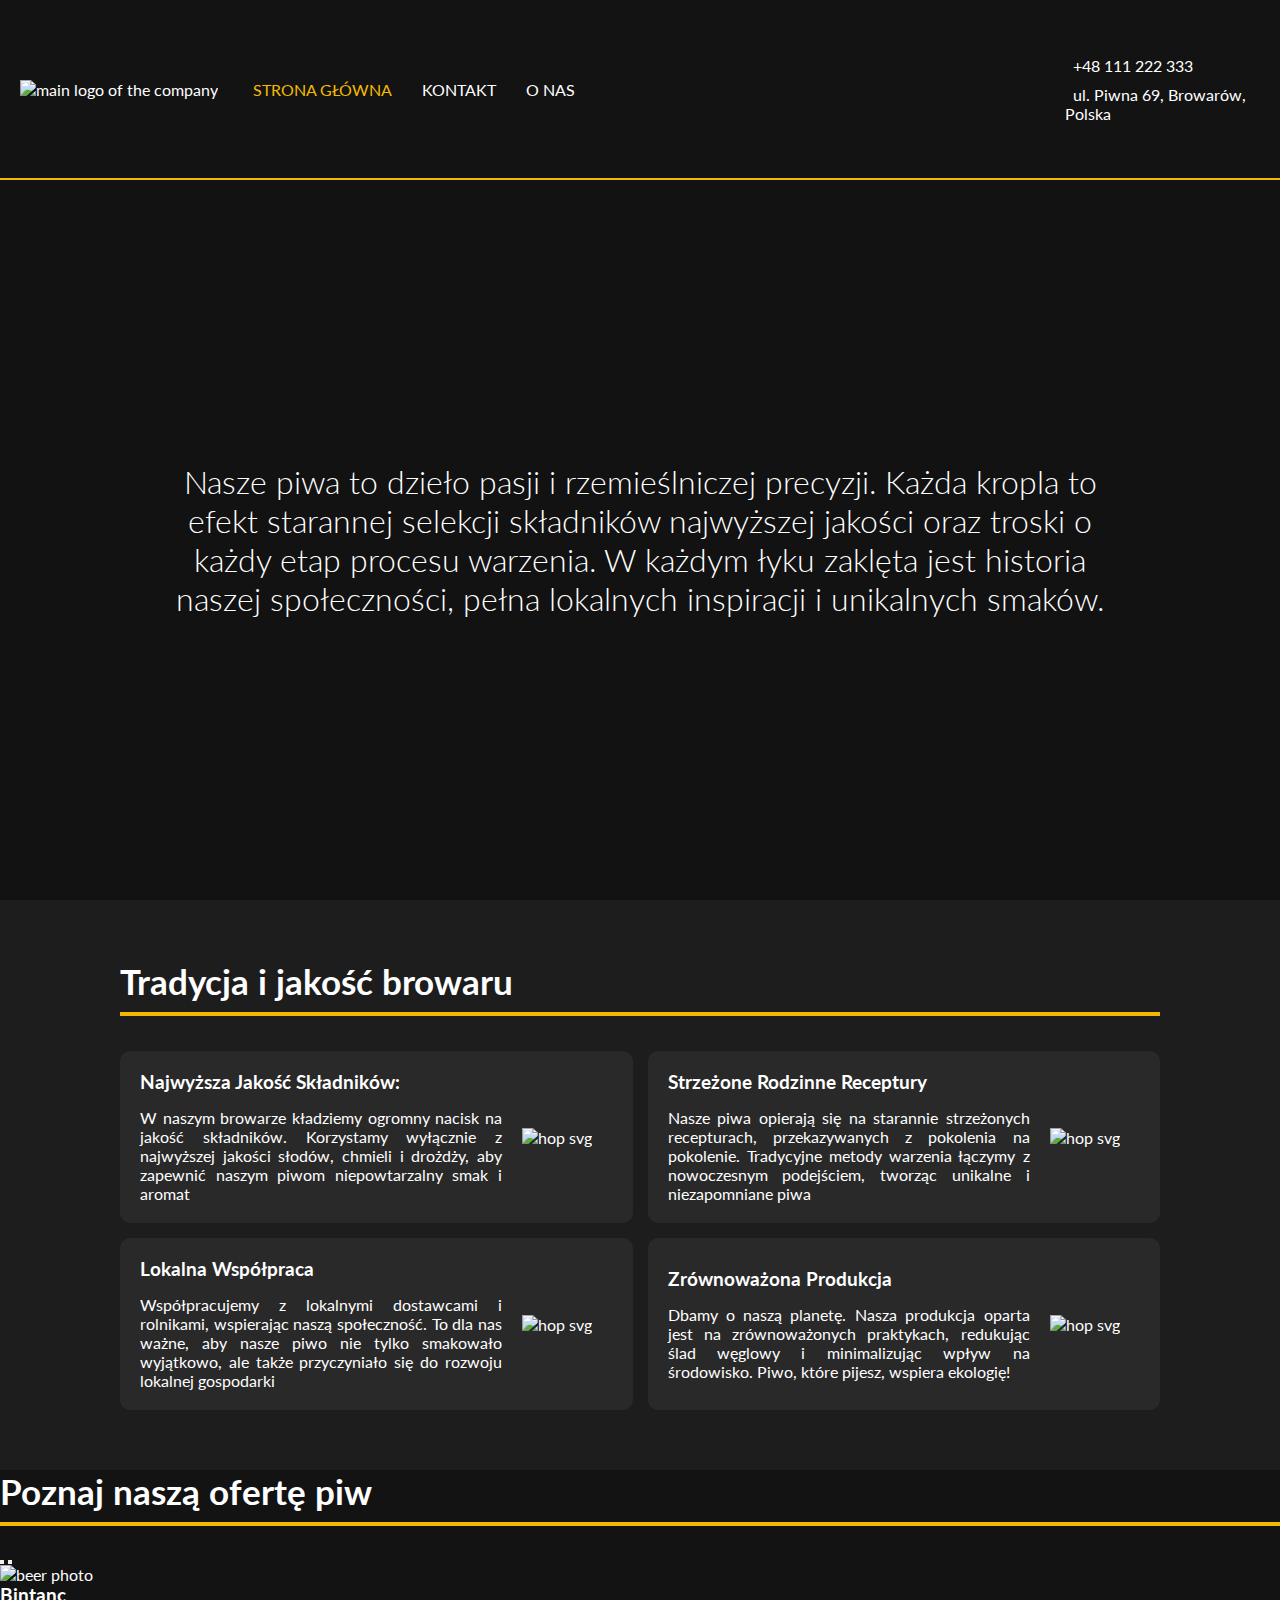
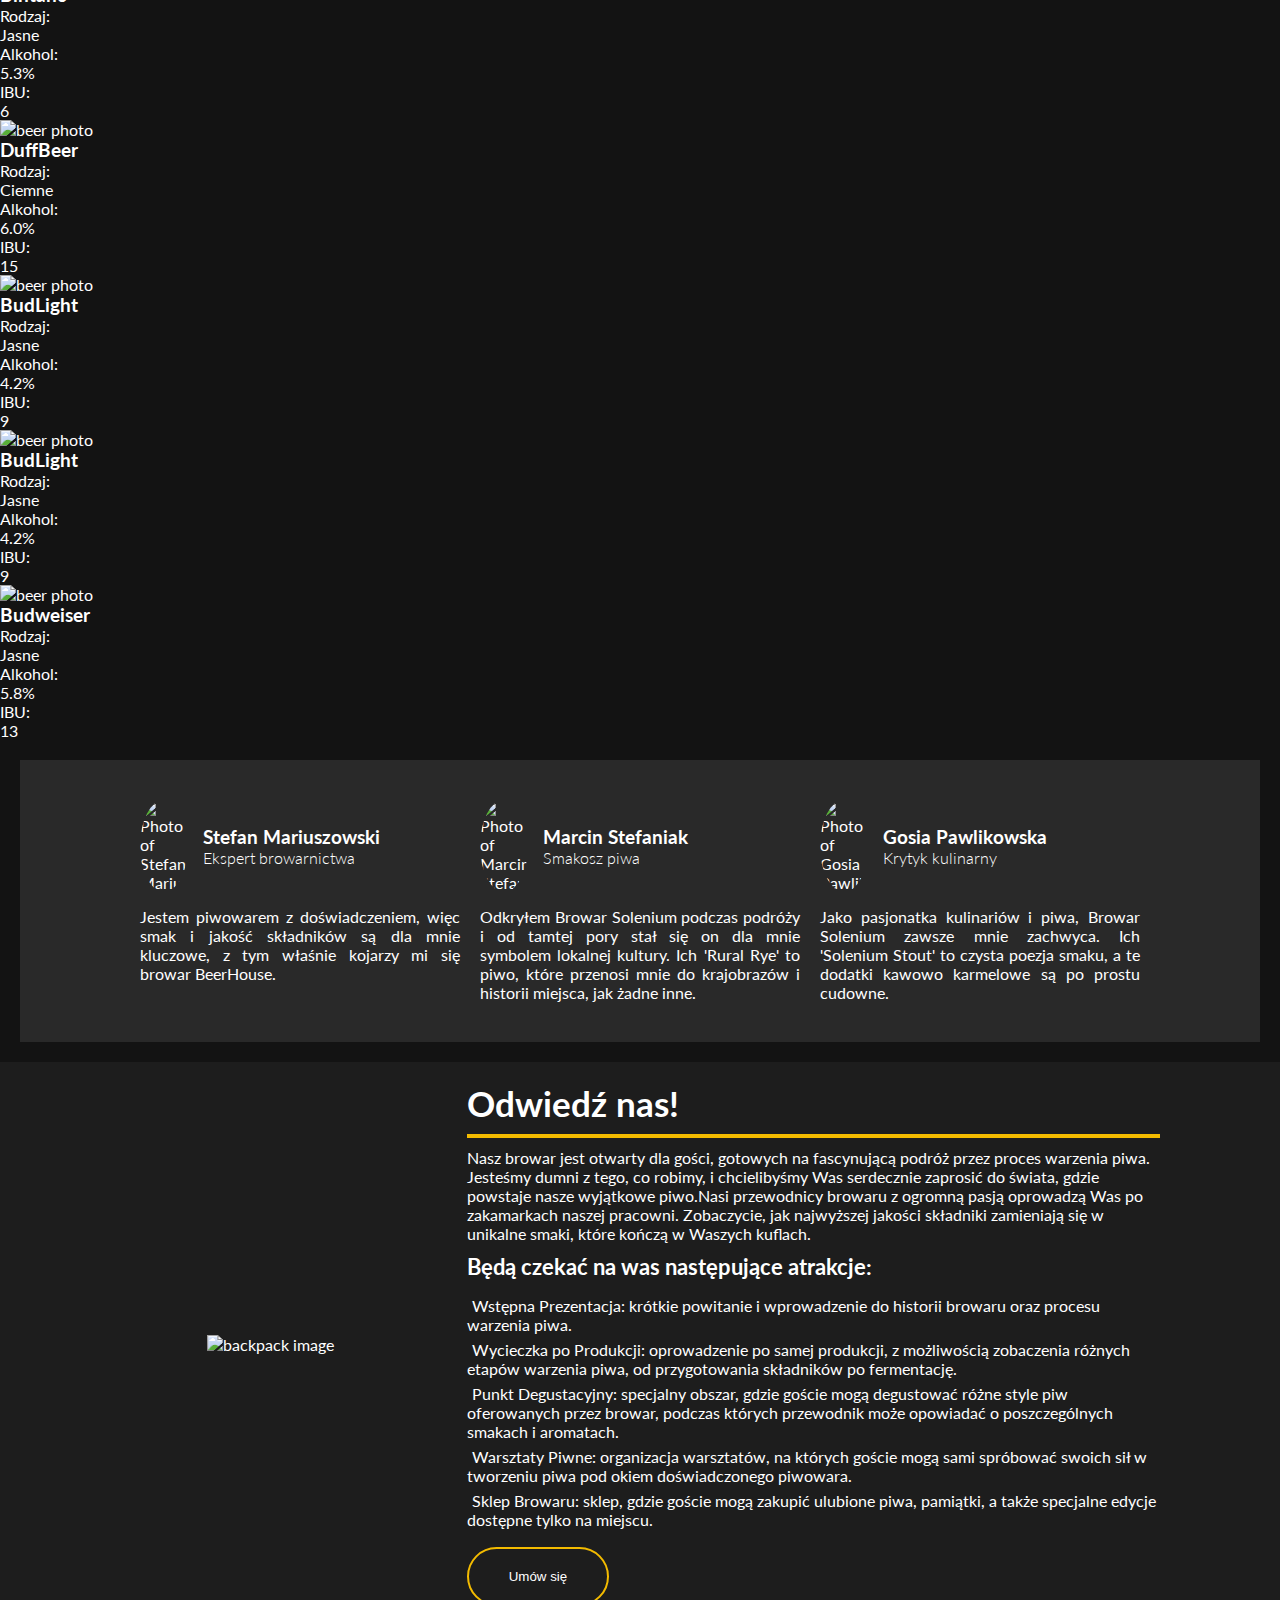
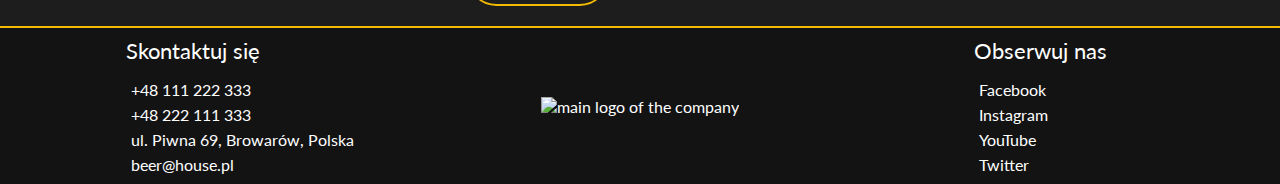
==== index.html @ ff57c33d "changed review section background color" ====
<!doctype html>
<html lang="en">

<head>
  <meta charset="UTF-8" />
  <meta name="viewport" content="width=device-width, height=device-height, initial-scale=1.0" />
  <meta http-equiv="X-UA-Compatible" content="ie=edge" />
  <title>BeerHouse</title>
  <link rel="preconnect" href="https://fonts.googleapis.com" />
  <link rel="preconnect" href="https://fonts.gstatic.com" crossorigin />
  <link href="https://fonts.googleapis.com/css2?family=Lato:wght@300;400;700&display=swap" rel="stylesheet" />

  <link rel="stylesheet" href="./css/index.css" />
  <link rel="stylesheet" href="./css/animations.css" />
  <link rel="stylesheet" href="./css/carousel.css" />
  <script src="https://kit.fontawesome.com/18ab740b53.js" crossorigin="anonymous"></script>
  <script src="./js/index.js" type="module" defer></script>
  <script src="./js/menu.js" defer></script>
  <script src="./js/carousel.js"  defer></script>
</head>

<body>
  <main class="root">
    <header>
      <div class="header_container">
        <nav class="main_nav">
          <div class="header_logo">
            <img src="images/logo.svg" alt="main logo of the company" />
          </div>
          <div class="header_nav">
            <span class="header_nav_item"><a class="selected" href="./index.html">Strona główna</a></span>
            <span class="header_nav_item"><a href="./pages/contact.html">Kontakt</a></span>
            <span class="header_nav_item"><a href="./pages/about.html">O nas</a></span>
          </div>
          <div class="header_nav_burger">
            <i class="fa-solid fa-bars"></i>
          </div>
          <div class="header_menu_bg">
            <div class="header_menu_bg_exit_btn">
              <i class="fa-solid fa-xmark"></i>
            </div>
          </div>
        </nav>
        <div class="header_contact">
          <span class="header_contact_item"><i class="fa-solid fa-phone"></i>+48 111 222 333</span>
          <span class="header_contact_item"><i class="fa-solid fa-location-dot"></i>ul. Piwna 69, Browarów,
            Polska</span>
        </div>
      </div>
    </header>
    <section>
      <div class="hero_container">
        <div class="hero_background"></div>
        <span class="hero_text">
          Nasze piwa to dzieło pasji i rzemieślniczej precyzji. Każda kropla
          to efekt starannej selekcji składników najwyższej jakości oraz
          troski o każdy etap procesu warzenia. W każdym łyku zaklęta jest
          historia naszej społeczności, pełna lokalnych inspiracji i
          unikalnych smaków.
        </span>
        <div class="carousel">
          <ul class="carousel_slides">
            <li class="slide">
              <div class="hero_img_1"></div>
              <!-- <img src="images/hero_img-1.jpg" alt="Random nature photo" /> -->
            </li>
            <li class="slide">
              <div class="hero_img_2"></div>
              <!-- <img src="images/hero_img-2.jpg" alt="Random nature photo" /> -->
            </li>
            <li class="slide">
              <div class="hero_img_3"></div>
              <!-- <img src="images/hero_img-3.jpg" alt="Random nature photo" /> -->
            </li>
          </ul>
        </div>
      </div>
    </section>
    <section>
      <div class="features_container">
        <div class="features_title">
          <h1>Tradycja i jakość browaru</h1>
        </div>

        <div class="features_ft">
          <div class="features_ft_text">
            <div class="features_ft_title">
              <h3>Najwyższa Jakość Składników:</h3>
            </div>
            <div class="features_ft_desc">
              <p>
                W naszym browarze kładziemy ogromny nacisk na jakość
                składników. Korzystamy wyłącznie z najwyższej jakości słodów,
                chmieli i drożdży, aby zapewnić naszym piwom niepowtarzalny
                smak i aromat
              </p>
            </div>
          </div>

          <div class="features_ft_img">
            <img src="./images/features_hop.svg" alt="hop svg" />
          </div>
        </div>

        <div class="features_ft">
          <div class="features_ft_text">
            <div class="features_ft_title">
              <h3>Strzeżone Rodzinne Receptury</h3>
            </div>
            <div class="features_ft_desc">
              <p>
                Nasze piwa opierają się na starannie strzeżonych recepturach,
                przekazywanych z pokolenia na pokolenie. Tradycyjne metody
                warzenia łączymy z nowoczesnym podejściem, tworząc unikalne i
                niezapomniane piwa
              </p>
            </div>
          </div>
          <div class="features_ft_img">
            <img src="./images/features_beer.svg" alt="hop svg" />
          </div>
        </div>

        <div class="features_ft">
          <div class="features_ft_text">
            <div class="features_ft_title">
              <h3>Lokalna Współpraca</h3>
            </div>
            <div class="features_ft_desc">
              <p>
                Współpracujemy z lokalnymi dostawcami i rolnikami, wspierając
                naszą społeczność. To dla nas ważne, aby nasze piwo nie tylko
                smakowało wyjątkowo, ale także przyczyniało się do rozwoju
                lokalnej gospodarki
              </p>
            </div>
          </div>
          <div class="features_ft_img">
            <img src="./images/features_handshake.svg" alt="hop svg" />
          </div>
        </div>

        <div class="features_ft">
          <div class="features_ft_text">
            <div class="features_ft_title">
              <h3>Zrównoważona Produkcja</h3>
            </div>
            <div class="features_ft_desc">
              <p>
                Dbamy o naszą planetę. Nasza produkcja oparta jest na
                zrównoważonych praktykach, redukując ślad węglowy i
                minimalizując wpływ na środowisko. Piwo, które pijesz, wspiera
                ekologię!
              </p>
            </div>
          </div>
          <div class="features_ft_img">
            <img src="./images/features_barley.svg" alt="hop svg" />
          </div>
        </div>
      </div>
    </section>

    <section class="beers_section">
      <div class="beers_container">
        <div class="beers_title">
          <h1>Poznaj naszą ofertę piw</h1>
        </div>

        <div class="beers_imgs">
          <button class="next_btn">
            <i class="fa-solid fa-arrow-right"></i>
          </button>
          <button class="prev_btn">
            <i class="fa-solid fa-arrow-left"></i>
          </button>
          <div class="beer_card">
            <div class="beer_card_img">
              <img src="./images/beer_2.jpg" alt="beer photo" />
            </div>
            <div class="beer_card_details">
              <h3>Bintanc</h3>
              <ul>
                <li>
                  <div class="left">
                    <i class="fa-solid fa-beer-mug-empty"></i> Rodzaj:
                  </div>
                  <div class="right">Jasne</div>
                </li>
                <li>
                  <div class="left">
                    <i class="fa-solid fa-percent"></i> Alkohol:
                  </div>
                  <div class="right">5.3%</div>
                </li>
                <li>
                  <div class="left">
                    <i class="fa-solid fa-face-grin-tongue-squint"></i> IBU:
                  </div>
                  <div class="right">6</div>
                </li>
              </ul>
            </div>
          </div>

          <div class="beer_card">
            <div class="beer_card_img">
              <img src="./images/beer_3.jpg" alt="beer photo" />
            </div>
            <div class="beer_card_details">
              <h3>DuffBeer</h3>
              <ul>
                <li>
                  <div class="left">
                    <i class="fa-solid fa-beer-mug-empty"></i> Rodzaj:
                  </div>
                  <div class="right">Ciemne</div>
                </li>
                <li>
                  <div class="left">
                    <i class="fa-solid fa-percent"></i> Alkohol:
                  </div>
                  <div class="right">6.0%</div>
                </li>
                <li>
                  <div class="left">
                    <i class="fa-solid fa-face-grin-tongue-squint"></i> IBU:
                  </div>
                  <div class="right">15</div>
                </li>
              </ul>
            </div>
          </div>

          <div class="beer_card">
            <div class="beer_card_img">
              <img src="./images/beer_1.jpg" alt="beer photo" />
            </div>
            <div class="beer_card_details">
              <h3>BudLight</h3>
              <ul>
                <li>
                  <div class="left">
                    <i class="fa-solid fa-beer-mug-empty"></i> Rodzaj:
                  </div>
                  <div class="right">Jasne</div>
                </li>
                <li>
                  <div class="left">
                    <i class="fa-solid fa-percent"></i> Alkohol:
                  </div>
                  <div class="right">4.2%</div>
                </li>
                <li>
                  <div class="left">
                    <i class="fa-solid fa-face-grin-tongue-squint"></i> IBU:
                  </div>
                  <div class="right">9</div>
                </li>
              </ul>
            </div>
          </div>

          <div class="beer_card edgeCase">
            <div class="beer_card_img">
              <img src="./images/beer_1.jpg" alt="beer photo" />
            </div>
            <div class="beer_card_details">
              <h3>BudLight</h3>
              <ul>
                <li>
                  <div class="left">
                    <i class="fa-solid fa-beer-mug-empty"></i> Rodzaj:
                  </div>
                  <div class="right">Jasne</div>
                </li>
                <li>
                  <div class="left">
                    <i class="fa-solid fa-percent"></i> Alkohol:
                  </div>
                  <div class="right">4.2%</div>
                </li>
                <li>
                  <div class="left">
                    <i class="fa-solid fa-face-grin-tongue-squint"></i> IBU:
                  </div>
                  <div class="right">9</div>
                </li>
              </ul>
            </div>
          </div>

          <div class="beer_card">
            <div class="beer_card_img">
              <img src="./images/beer_4.jpg" alt="beer photo" />
            </div>
            <div class="beer_card_details">
              <h3>Budweiser</h3>
              <ul>
                <li>
                  <div class="left">
                    <i class="fa-solid fa-beer-mug-empty"></i> Rodzaj:
                  </div>
                  <div class="right">Jasne</div>
                </li>
                <li>
                  <div class="left">
                    <i class="fa-solid fa-percent"></i> Alkohol:
                  </div>
                  <div class="right">5.8%</div>
                </li>
                <li>
                  <div class="left">
                    <i class="fa-solid fa-face-grin-tongue-squint"></i> IBU:
                  </div>
                  <div class="right">13</div>
                </li>
              </ul>
            </div>
          </div>
        </div>
      </div>
    </section>

    <section class="review_section">
      <div class="reviews_container">
        <div class="review_card">
          <div class="review_author">
            <img src="./images/review_person_1.png" alt="Photo of Stefan Mariuszowki">
            <div class="review_author_text">
              <h3>Stefan Mariuszowski</h3>
              <span>Ekspert browarnictwa</span>
            </div>
          </div>
          <p class="review_text">
            Jestem piwowarem z doświadczeniem, więc smak i jakość składników są dla mnie kluczowe, z tym właśnie
            kojarzy mi się browar BeerHouse.
          </p>
        </div>

        <div class="review_card">
          <div class="review_author">
            <img src="./images/review_person_2.png" alt="Photo of Marcin Stefaniak">
            <div class="review_author_text">
              <h3>Marcin Stefaniak</h3>
              <span>Smakosz piwa</span>
            </div>
          </div>
          <p class="review_text">
            Odkryłem Browar Solenium podczas podróży i od tamtej pory stał się on dla mnie symbolem lokalnej kultury.
            Ich 'Rural Rye' to piwo, które przenosi mnie do krajobrazów i historii miejsca, jak żadne inne.
          </p>
        </div>

        <div class="review_card">
          <div class="review_author">
            <img src="./images/review_person_3.png" alt="Photo of Gosia Pawlikowska">
            <div class="review_author_text">
              <h3>Gosia Pawlikowska</h3>
              <span>Krytyk kulinarny</span>
            </div>
          </div>
          <p class="review_text">
            Jako pasjonatka kulinariów i piwa, Browar Solenium zawsze mnie zachwyca. Ich 'Solenium Stout' to czysta
            poezja smaku, a te dodatki kawowo karmelowe są po prostu cudowne.
          </p>
        </div>
      </div>
    </section>

    <section class="visit_section">
      <div class="visit_container">
        <div class="visit_img">
          <img src="./images/backpack.svg" alt="backpack image">
        </div>
        <div class="visit_text">
          <h2>Odwiedź nas!</h2>
          <p>
            Nasz browar jest otwarty dla gości, gotowych na fascynującą podróż przez proces warzenia piwa.
            Jesteśmy dumni z tego, co robimy, i chcielibyśmy Was serdecznie zaprosić do świata, gdzie powstaje nasze
            wyjątkowe piwo.Nasi przewodnicy browaru z ogromną pasją oprowadzą Was po zakamarkach naszej pracowni.
            Zobaczycie, jak najwyższej jakości składniki zamieniają się w unikalne smaki, które kończą w Waszych
            kuflach.
          </p>
          <h3>Będą czekać na was następujące atrakcje:</h3>
          <ul>
            <li><i class="fa-solid fa-circle-check"></i><span>Wstępna Prezentacja</span>: krótkie powitanie i
              wprowadzenie do historii browaru oraz procesu warzenia piwa.
            </li>
            <li><i class="fa-solid fa-circle-check"><span></i>Wycieczka po Produkcji</span>: oprowadzenie po samej
              produkcji, z możliwością zobaczenia różnych etapów
              warzenia piwa, od przygotowania składników po fermentację.</li>
            <li><i class="fa-solid fa-circle-check"><span></i>Punkt Degustacyjny</span>: specjalny obszar, gdzie goście
              mogą degustować różne style piw oferowanych przez
              browar, podczas których przewodnik może opowiadać o poszczególnych smakach i aromatach.</li>
            <li><i class="fa-solid fa-circle-check"><span></i>Warsztaty Piwne</span>: organizacja warsztatów, na których
              goście mogą sami spróbować swoich sił w tworzeniu
              piwa pod okiem doświadczonego piwowara.</li>
            <li><i class="fa-solid fa-circle-check"><span></i>Sklep Browaru</span>: sklep, gdzie goście mogą zakupić
              ulubione piwa, pamiątki, a także specjalne edycje dostępne tylko na miejscu.</li>
          </ul>
          <button type="button" onclick="window.location=`${window.location}pages/contact`">Umów się</button>
        </div>
      </div>
    </section>
    <footer>
      <div class="footer_container">
        <div class="footer_subcontainer">
          <div class="footer_socials">
            <span class="footer_section_title">Obserwuj nas</span>
            <ul>
              <li><a href="https://facebook.com"><i class="fa-brands fa-facebook"></i>Facebook</a></li>
              <li><a href="https://instagram.com"><i class="fa-brands fa-instagram"></i>Instagram</a></li>
              <li><a href="https://youtube.com"><i class="fa-brands fa-youtube"></i>YouTube</a></li>
              <li><a href="https://twitter.com"><i class="fa-brands fa-twitter"></i>Twitter</a></li>
            </ul>
          </div>
        </div>

        <div class="footer_logo">
          <img src="images/logo.svg" alt="main logo of the company" />
        </div>

        <div class="footer_subcontainer">
          <div class="footer_contact">
            <span class="footer_section_title">Skontaktuj się</span>
            <address>
              <ul>
                <li><i class="fa-solid fa-phone"></i><a href="tel:+48111222333">+48 111 222 333</a></li>
                <li><i class="fa-solid fa-fax"></i><a href="fax:+48222111333">+48 222 111 333</a></li>
                <li>
                  <i class="fa-solid fa-location-dot"></i>ul. Piwna 69,
                  Browarów, Polska
                </li>
                <li><i class="fa-solid fa-envelope"></i><a href="mailto:beer@house.pl">beer@house.pl</a></li>
              </ul>
            </address>
          </div>
        </div>
      </div>
    </footer>
  </main>
</body>

</html>
---- css/index.css ----
:root {
  --gold: #f3bb00;
  --gray-dark: #131313;
  --gray-lighter: #1d1d1d;
  --gray-light: #292929;
}

*,
*::before,
*::after {
  padding: 0;
  margin: 0;
  box-sizing: border-box;
}

body {
  font-family: "Lato", sans-serif;
  color: white;
  background-color: var(--gray-dark);
}

.root {
  overflow-x: hidden;
  position: relative;
}

header {
  top: 0;
  z-index: 100;
}

header a {
  color: white;
  text-decoration: none;
}

header a:hover {
  color: var(--gold);
}

.header_container {
  width: 100vw;
  min-height: 20vh;
  background-color: var(--gray-dark);
  display: flex;
  color: white;
  padding: 0 20px;
  justify-content: space-between;
  align-items: center;
}

.main_nav {
  width: 100%;
  display: flex;
  align-items: center;
  justify-content: space-between;
  overflow-x: hidden;
}

.header_logo {
  padding-right: 20px;
}

.header_logo img {
  width: 120px;
}

.header_nav_item {
  display: block;
  padding: 0 15px;
  text-transform: uppercase;
  transition: 200ms hover ease-in;
  cursor: pointer;
}

.selected {
  color: var(--gold);
}

.header_nav {
  display: none;
}

.header_nav_mobile {
  display: flex;
  flex-direction: column;
  gap: 20px;
}

.header_nav_item:hover {
  color: var(--gold);
}

.header_nav_burger > i {
  font-size: 2rem;
}

.header_menu_bg {
  padding: 20px;
  position: absolute;
  right: 0;
  top: 0;
  height: 100vh !important;
  z-index: 5;
  width: 70vw;
  background-color: var(--gray-lighter);
  transform: translateX(100%);
  transition: 200ms transform ease-in-out;
  overflow: hidden;
}

.header_menu_bg[data-active="true"] {
  transform: translateX(0);
}

.header_menu_bg[data-active="false"] {
  transform: translateX(100%);
}

.header_menu_bg_exit_btn {
  width: 100%;
  text-align: end;
}

.header_menu_bg_exit_btn > i {
  font-size: 2rem;
}

.header_contact {
  display: none;
  flex-direction: column;
  gap: 10px;
}

.header_contact_mobile {
  position: absolute;
  bottom: 20px;
  transform: translateY(-100%);
  display: flex;
  flex-direction: column;
}

.header_contact_mobile i,
.header_contact i {
  color: var(--gold);
  padding-right: 8px;
}

.hero_container {
  overflow: hidden;
  width: 100vw;
  height: 80vh;
  position: relative;
}

.hero_img_3,
.hero_img_2,
.hero_img_1 {
  width: 100%;
  height: 100%;
  background-attachment: fixed;
  background-size: cover;
  background-position: center;
}

.hero_img_1 {
  background-image: url('./../images/hero_img-1.jpg');
}

.hero_img_2 {
  background-image: url('./../images/hero_img-2.jpg');
}

.hero_img_3 {
  background-image: url('./../images/hero_img-3.jpg');
}


.hero_background {
  position: absolute;
  top: 0;
  left: 0;
  z-index: 2;
  background-color: var(--gray-dark);
  opacity: 0.7;
  width: 100%;
  height: 100%;
  display: flex;
  justify-content: center;
  align-items: center;
}

.hero_text {
  display: block;
  position: absolute;
  top: 0;
  left: 0;
  color: white;
  font-size: 1.5rem;
  width: 75vw;
  text-align: center;
  z-index: 3;
  left: 50%;
  top: 50%;
  transform: translate(-50%, -50%);
  font-weight: 300;
}

.carousel {
  position: relative;
  width: 100%;
  height: 100%;
}

.carousel_slides {
  width: 100%;
  height: 100%;
}

.carousel > ul {
  margin: 0;
  padding: 0;
}

.slide {
  position: absolute;
  inset: 0;
  opacity: 0;
  transition: 700ms opacity ease-in-out;
  transition-delay: 700ms;
}

.slide > img {
  display: block;
  width: 100%;
  height: 100%;
  object-fit: cover;
  object-position: center;
}

.active_slide {
  opacity: 1;
  z-index: 1;
  transition-delay: 0ms;
}

/* footer styles */

footer {
  background-color: var(--gray-dark);
  border-top: 2px solid var(--gold);
}

.footer_container {
  padding: 40px;
  display: flex;
  width: 100vw;
  padding: 10px 40px;
  flex-direction: column;
}

.footer_container > div {
  display: flex;
  justify-content: center;
  align-items: center;
  text-align: center;
}

.footer_logo {
  align-self: center;
  flex: 1;
  width: 100%;
  order: 0;
}

.footer_subcontainer:nth-child(1) {
  order: 2;
}

.footer_subcontainer:nth-child(2) {
  order: 3;
}

.footer_subcontainer {
  gap: 40px;
  flex: 1;
}

.footer_subcontainer ul {
  list-style: none;
}

.footer_subcontainer ul > li {
  padding-top: 6px;
}

.footer_subcontainer ul > li > a > i {
  list-style: none;
  padding-right: 5px;
  color: var(--gold);
}

.footer_section_title {
  font-size: 1.35rem;
  display: block;
  padding-bottom: 10px;
}

.footer_quote {
  display: block;
  width: 30%;
}

address,
address a,
.footer_socials  a {
  text-decoration: none;
  color: white;
  font-style: normal;
}

address > ul > li > i {
  margin-right: 5px; 
  color: var(--gold);
}

/* features section styles */

.features_container {
  background-color: var(--gray-lighter);
  display: grid;
  grid-template-rows: repeat(3, auto);
  grid-template-columns: 1fr;
  min-height: 50vh;
  gap: 15px;
  padding: 20px 20px;
}

.beers_title,
.features_title {
  border-bottom: 4px solid var(--gold);
  padding-bottom: 10px;
  margin-bottom: 20px;
}

.features_ft {
  display: flex;
  align-items: center;
  gap: 20px;
  background-color: var(--gray-light);
  padding: 20px;
  border-radius: 10px;
}

.features_ft_text {
  flex: 5;
}

.features_ft_img {
  flex: 1;
}

.features_ft_img img {
  width: 100%;
}

.features_ft_title {
  margin-bottom: 15px;
}

.beers_title > h1,
.features_title > h1 {
  font-size: 2.2rem;
}

.features_ft_desc {
  text-align: justify;
}

.map_container {
  height: 40vh;
}

.map_container iframe {
  width: 80%;
  margin: 0 auto;
  height: 100%;
  filter: grayscale(100%) invert(100%) contrast(83%) brightness(0.7);
}

.visit_section {
  background-color: var(--gray-lighter);
}
.visit_container {
  display: flex;
  background-color: var(--gray-lighter);
  min-height: 60vh;
  padding: 20px 20px;
}

.visit_img {
  display: none;
  flex: 1;
  justify-content: center;
  align-items: center;
}

.visit_img img {
  width: 50%;
}

.visit_text {
  flex: 2;
}

.visit_text h3 {
  font-size: 1.4rem;
  padding: 10px 0;
}

.visit_text h2 {
  font-size: 2.2rem;
  display: block;
  width: 100%;
  border-bottom: 4px solid var(--gold);
  padding-bottom: 10px;
}

.visit_text ul {
  list-style: none;
}

.visit_text li {
  margin: 6px 0;
}

.visit_text li i {
  color: var(--gold);
  margin-right: 5px;
}

.visit_text p {
  margin-top: 10px;
}

.visit_text button {
  margin-top: 12px;
  padding: 20px 40px;
  border: 2px solid var(--gold);
  border-radius: 30px;
  background-color: var(--gray-lighter);
  transition: 200ms background-color ease-in-out;
  color: white;
}

.visit_text button:hover {
  background-color: var(--gold);
}

.review_section {
  background-color: var(--gray-dark);
}

.reviews_container {
  display: flex;
  gap: 20px;
  flex-direction: column;
  margin: 20px 20px;
  background-color: var(--gray-light);
  margin-bottom: 20px;
}

.review_author {
  display: flex;
  margin-bottom: 15px;
  gap: 15px;
  align-items: center;
}

.review_author_text span {
  font-weight: 300;
}

.review_card {
  padding: 10px;
  flex-grow:1;
}

.review_author img {
  display: block;
  border-radius: 50%;
  width: 15%;
  flex-shrink: 0;
}

.review_text {
  text-align: justify;
}

@media only screen and (min-width: 768px) {
  .reviews_container {
    flex-direction: row;
    padding: 40px 120px;
    flex-wrap: wrap;
  }
  .review_card {
    flex-shrink: 0;
    flex-basis: 260px;
    padding: 0;
  }

  .main_nav {
    display: flex;
    justify-content: start;
  }

  .header_nav_burger {
    display: none;
  }

  .header_nav {
    display: flex;
    align-items: center;
  }

  .header_contact {
    display: flex;
  }

  .header_container {
    border-bottom: 2px var(--gold) solid;
  }

  .hero_text {
    font-size: 2rem;
  }

  .footer_container {
    justify-content: space-between;
    align-items: center;
    flex-direction: row;
  }

  .footer_logo {
    order: 2;
  }

  .footer_subcontainer:nth-child(1) {
    order: 1;
  }

  .footer_subcontainer:nth-child(1) {
    order: 3;
  }

  .footer_container > div {
    text-align: left;
  }

  .features_container {
    grid-template-columns: 1fr 1fr;
    padding: 60px 120px;
  }

  .features_title {
    grid-column: span 2;
  }

  .features_ft_text {
    flex: 4;
  }

  .features_ft_img {
    flex: 1;
  }

  .visit_img {
    display: flex;
  }

  .visit_container {
    padding: 20px 120px;
  }

}

@media only screen and (max-width: 767.99px) {
  .footer_section_title {
    border-bottom: 2px solid var(--gold);
    display: block;
    margin-bottom: 5px;
  }

  .footer_subcontainer > div {
    width: 50%;
  }

  .footer_container {
    gap: 25px;
  }

  .visit_text button {
    display: block;
    width: 60%;
    margin: 12px auto;
  }

}
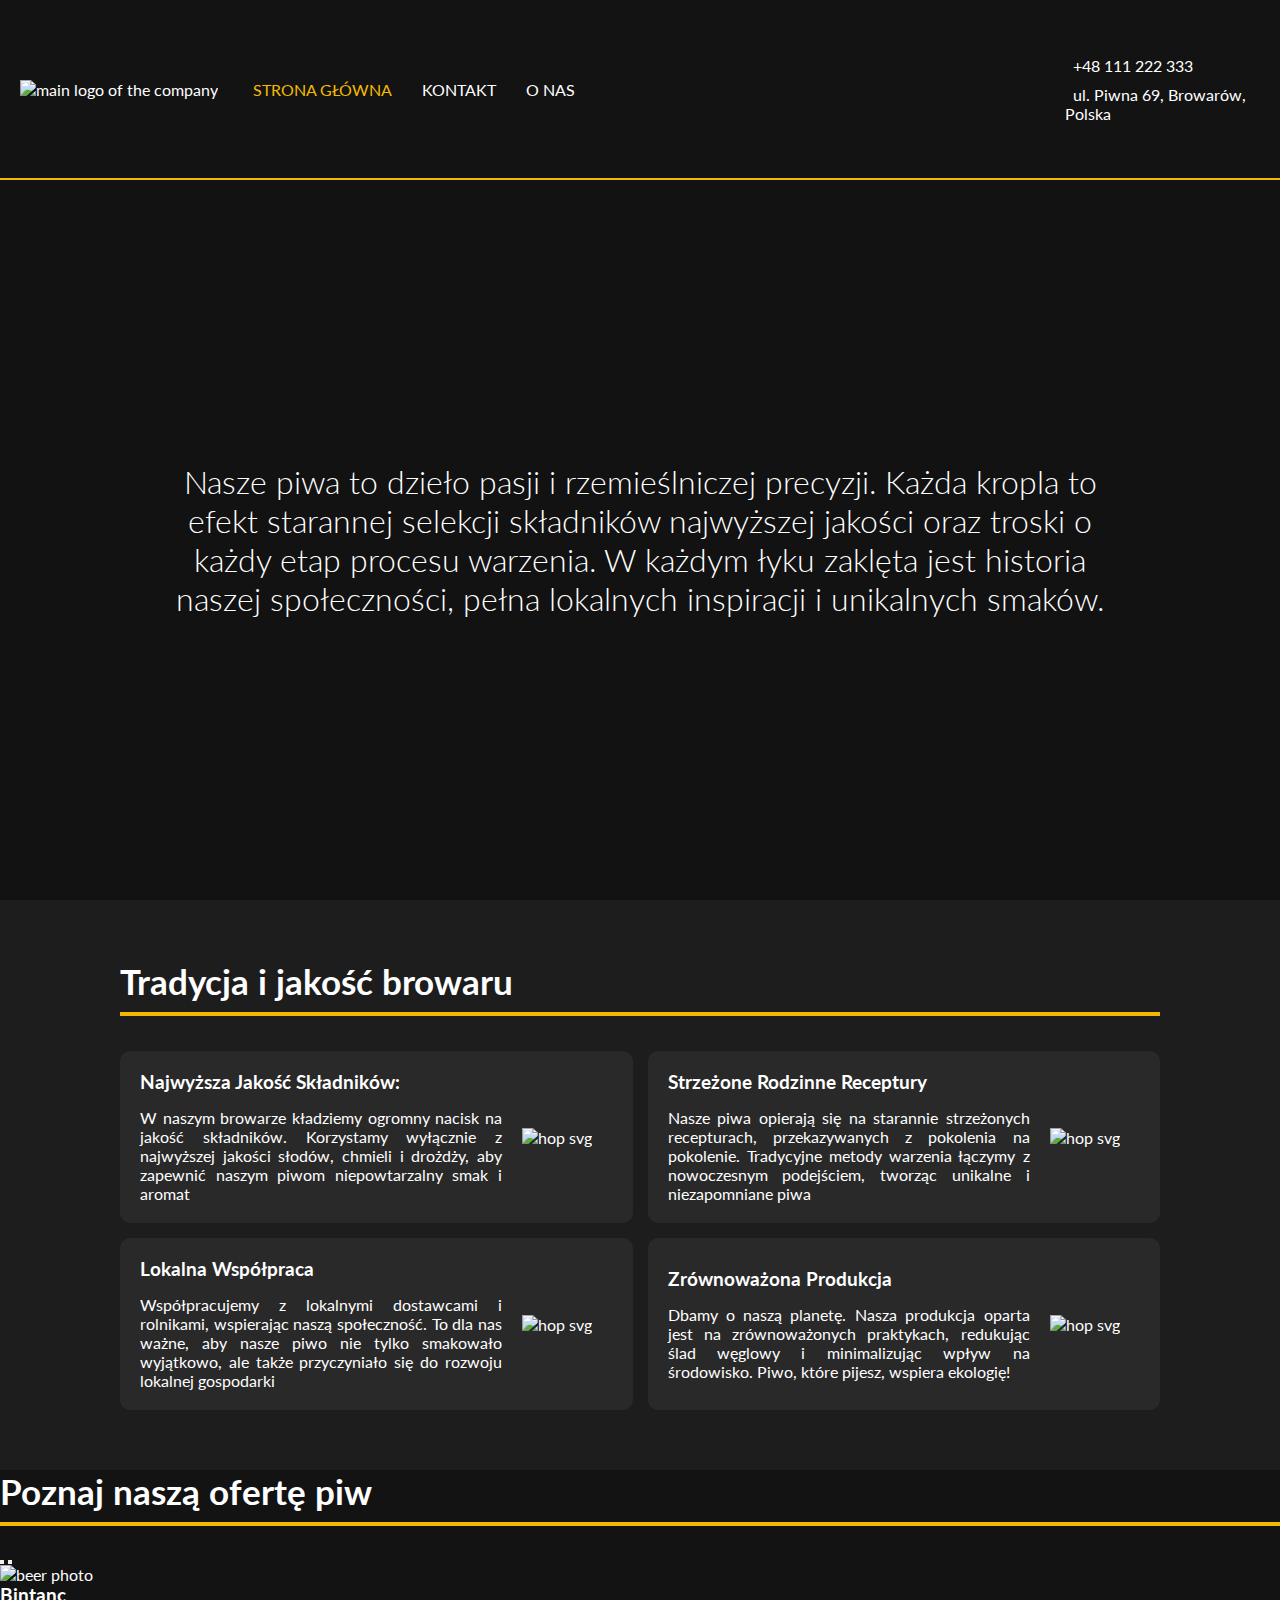
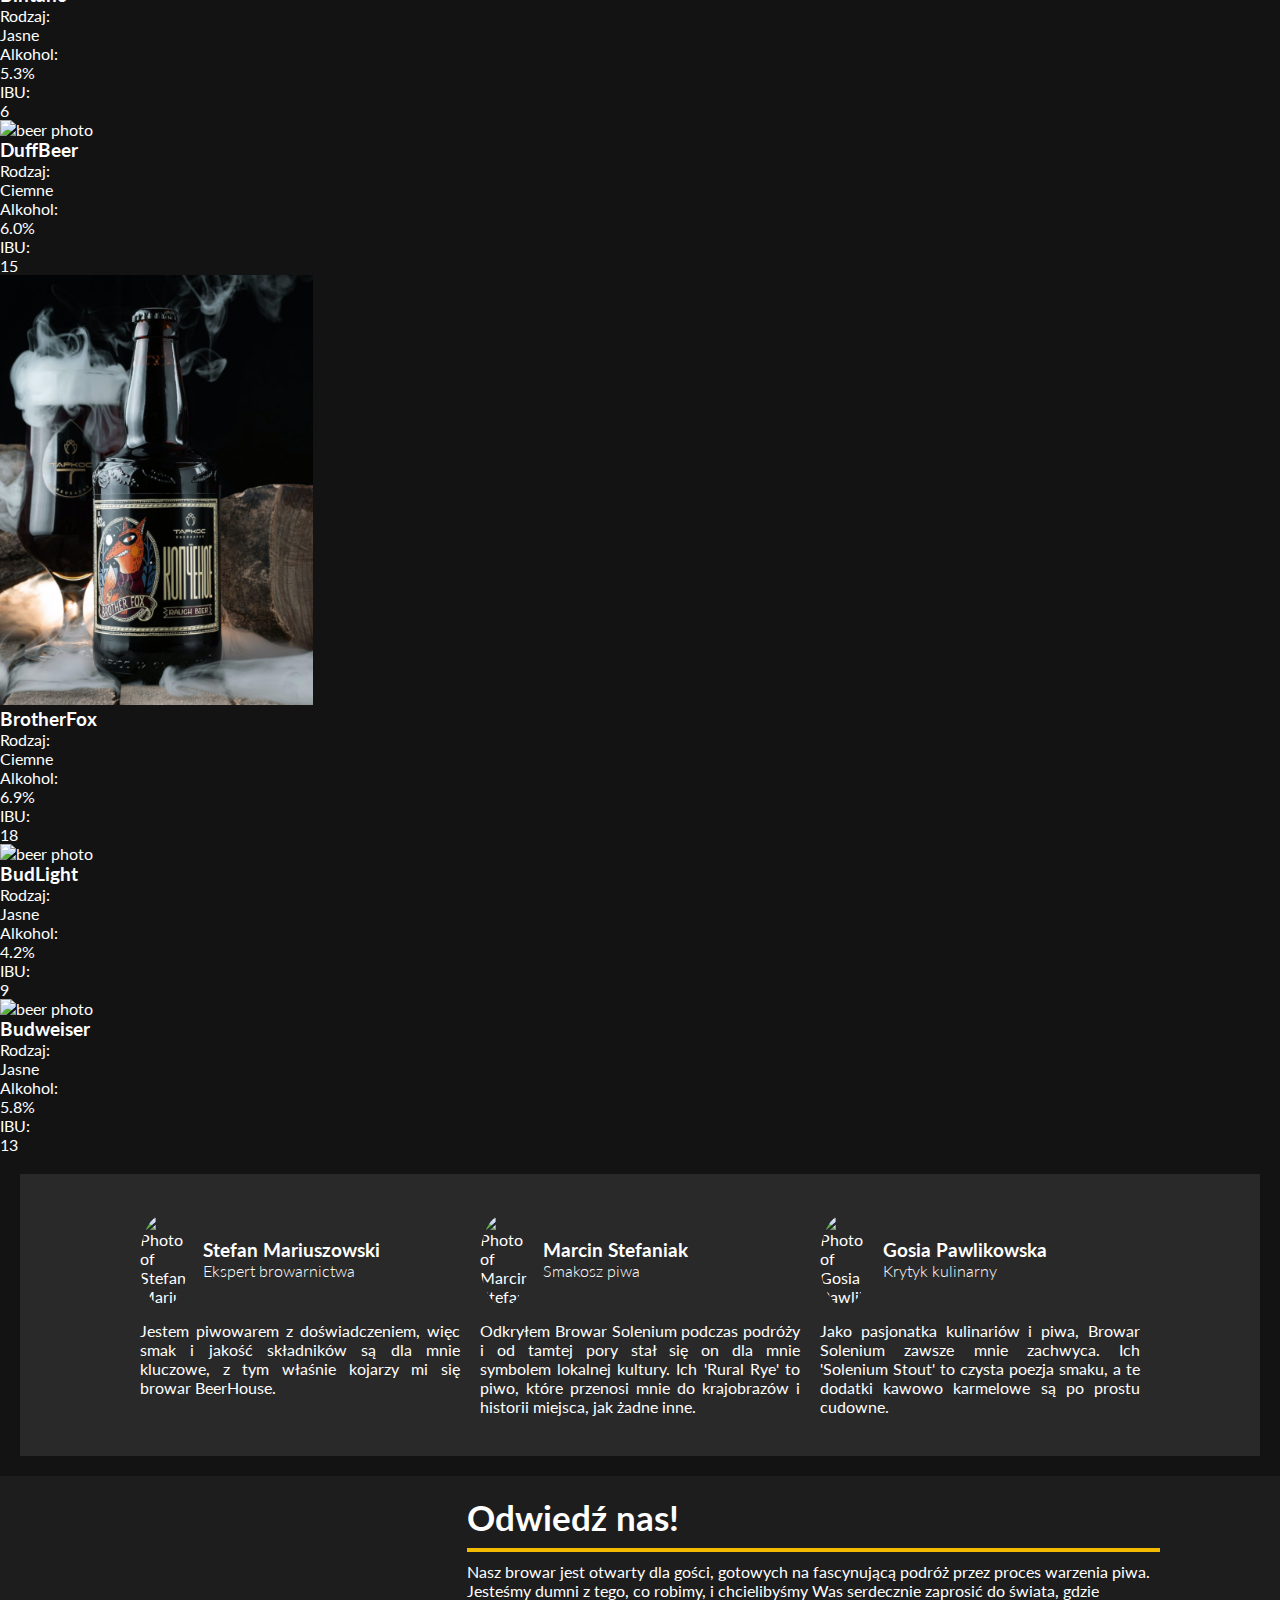
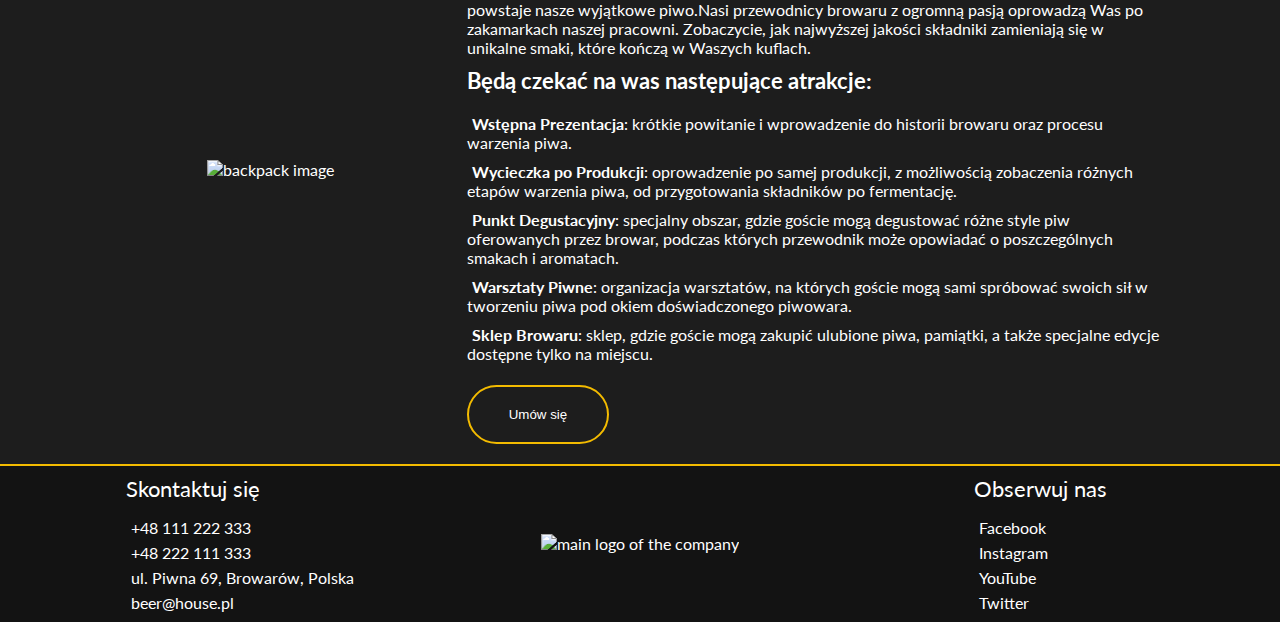
==== commit fa50644b: "added a new beer; fixed html list in the visit us section" ====
--- a/index.html
+++ b/index.html
@@ -234,28 +234,28 @@
 
           <div class="beer_card">
             <div class="beer_card_img">
-              <img src="./images/beer_1.jpg" alt="beer photo" />
+              <img src="./images/beer_5.jpg" alt="beer photo" />
             </div>
             <div class="beer_card_details">
-              <h3>BudLight</h3>
+              <h3>BrotherFox</h3>
               <ul>
                 <li>
                   <div class="left">
                     <i class="fa-solid fa-beer-mug-empty"></i> Rodzaj:
                   </div>
-                  <div class="right">Jasne</div>
+                  <div class="right">Ciemne</div>
                 </li>
                 <li>
                   <div class="left">
                     <i class="fa-solid fa-percent"></i> Alkohol:
                   </div>
-                  <div class="right">4.2%</div>
+                  <div class="right">6.9%</div>
                 </li>
                 <li>
                   <div class="left">
                     <i class="fa-solid fa-face-grin-tongue-squint"></i> IBU:
                   </div>
-                  <div class="right">9</div>
+                  <div class="right">18</div>
                 </li>
               </ul>
             </div>
@@ -387,19 +387,19 @@
             <li><i class="fa-solid fa-circle-check"></i><span>Wstępna Prezentacja</span>: krótkie powitanie i
               wprowadzenie do historii browaru oraz procesu warzenia piwa.
             </li>
-            <li><i class="fa-solid fa-circle-check"><span></i>Wycieczka po Produkcji</span>: oprowadzenie po samej
+            <li><i class="fa-solid fa-circle-check"></i><span>Wycieczka po Produkcji</span>: oprowadzenie po samej
               produkcji, z możliwością zobaczenia różnych etapów
               warzenia piwa, od przygotowania składników po fermentację.</li>
-            <li><i class="fa-solid fa-circle-check"><span></i>Punkt Degustacyjny</span>: specjalny obszar, gdzie goście
+            <li><i class="fa-solid fa-circle-check"></i><span>Punkt Degustacyjny</span>: specjalny obszar, gdzie goście
               mogą degustować różne style piw oferowanych przez
               browar, podczas których przewodnik może opowiadać o poszczególnych smakach i aromatach.</li>
-            <li><i class="fa-solid fa-circle-check"><span></i>Warsztaty Piwne</span>: organizacja warsztatów, na których
+            <li><i class="fa-solid fa-circle-check"></i><span>Warsztaty Piwne</span>: organizacja warsztatów, na których
               goście mogą sami spróbować swoich sił w tworzeniu
               piwa pod okiem doświadczonego piwowara.</li>
-            <li><i class="fa-solid fa-circle-check"><span></i>Sklep Browaru</span>: sklep, gdzie goście mogą zakupić
+            <li><i class="fa-solid fa-circle-check"></i><span>Sklep Browaru</span>: sklep, gdzie goście mogą zakupić
               ulubione piwa, pamiątki, a także specjalne edycje dostępne tylko na miejscu.</li>
           </ul>
-          <button type="button" onclick="window.location=`${window.location}pages/contact`">Umów się</button>
+          <button type="button" onclick="window.location+=`pages/contact`">Umów się</button>
         </div>
       </div>
     </section>
--- a/css/index.css
+++ b/css/index.css
@@ -431,7 +431,11 @@
 }
 
 .visit_text li {
-  margin: 6px 0;
+  margin: 10px 0;
+}
+
+.visit_text li span {
+  font-weight: bold;
 }
 
 .visit_text li i {
